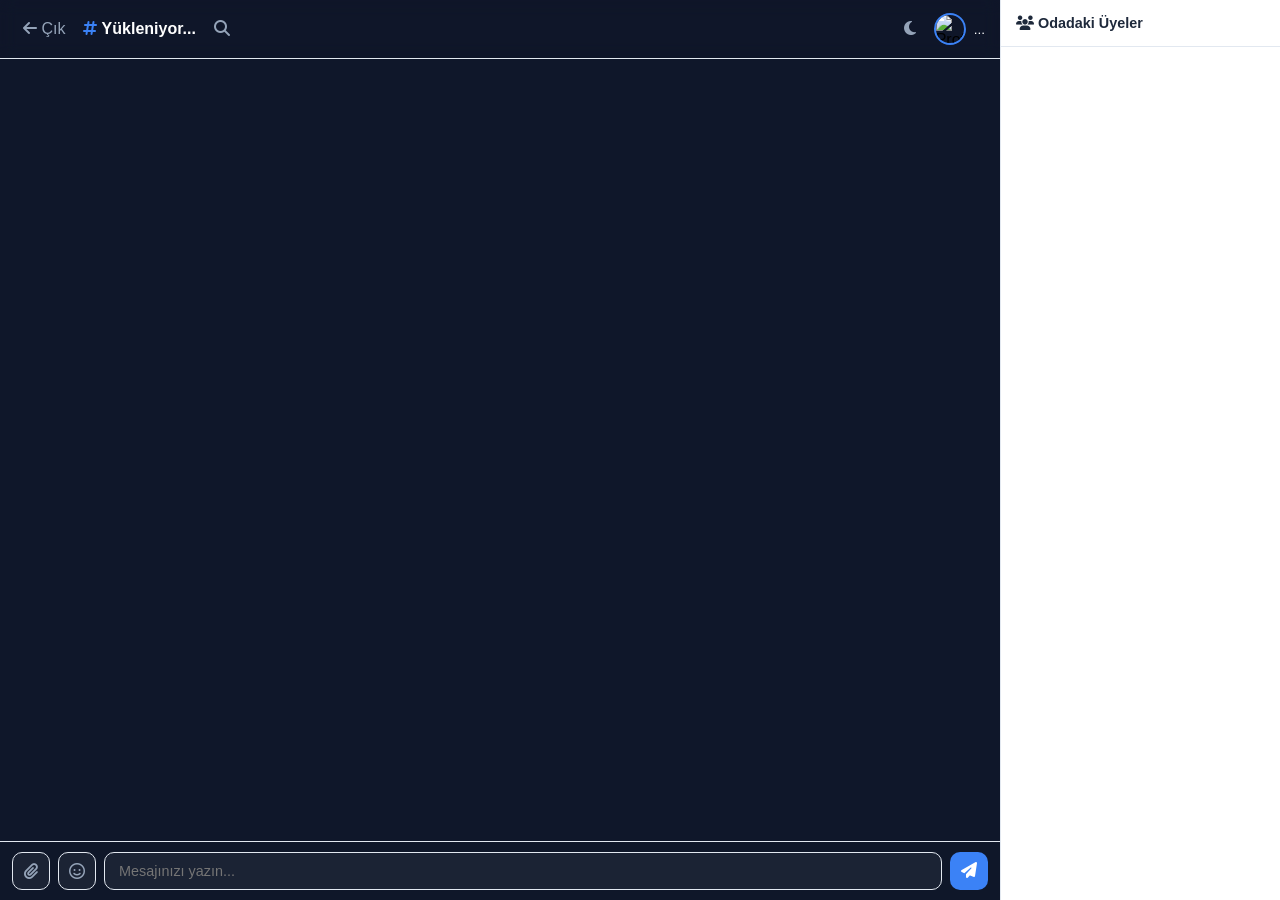
==== chat.html @ d8cadb51 "Add files via upload" ====
<!DOCTYPE html>
<html lang="tr">

<head>
    <meta charset="UTF-8">
    <meta name="viewport" content="width=device-width, initial-scale=1.0, maximum-scale=1.0, user-scalable=no">
    <title>Ultra Chat Platformu v5.5</title>
    <link rel="stylesheet" href="https://cdnjs.cloudflare.com/ajax/libs/font-awesome/6.4.0/css/all.min.css">
    <link rel="stylesheet" href="style.css">
</head>

<body class="light-mode">

    <div id="image-viewer-modal" class="image-viewer-overlay" style="display: none;" onclick="closeImageViewer()">
        <img id="viewer-img" src="" alt="Büyük Görsel">
    </div>

    <div class="main-interface-wrapper">

        <div class="chat-container">
            <div class="chat-header">
                <div class="header-left">
                    <button class="header-action-btn" onclick="leaveRoom()" title="Odadan Çık"><i
                            class="fa-solid fa-arrow-left"></i> Çık</button>
                    <h2 id="current-room-title"><i class="fa-solid fa-hashtag" style="color: #3b82f6;"></i>
                        Yükleniyor...</h2>
                    <div class="search-container">
                        <button class="header-action-btn" onclick="toggleSearchBox()"><i
                                class="fa-solid fa-magnifying-glass"></i></button>
                        <input type="text" id="search-input" placeholder="Mesajlarda ara..." oninput="filterMessages()"
                            style="display: none;">
                    </div>
                </div>

                <div class="header-right-area">
                    <button class="header-action-btn" id="theme-toggle-btn" onclick="toggleTheme()">
                        <i class="fa-solid fa-moon"></i>
                    </button>
                    <div class="header-user">
                        <img id="user-avatar-img" src="https://via.placeholder.com/150?text=👤" alt="Profilim"
                            onclick="viewProfileImage(this.src)">
                        <span id="user-badge" class="user-badge">...</span>
                    </div>
                </div>
            </div>

            <div id="chat-messages" class="chat-messages"></div>

            <div id="typing-indicator-bar" class="typing-indicator-bar" style="display: none;">
                <div class="typing-dots"><span></span><span></span><span></span></div>
                <small id="typing-text">Biri yazıyor...</small>
            </div>

            <div id="reply-preview-bar" class="reply-preview-bar" style="display: none;">
                <div class="reply-info">
                    <small id="reply-target-user">Yanıtlanyor...</small>
                    <p id="reply-target-text">...</p>
                </div>
                <button onclick="cancelReply()"><i class="fa-solid fa-xmark"></i></button>
            </div>

            <div class="chat-input-area">
                <label for="chat-media-input" class="btn-chat-action"><i class="fa-solid fa-paperclip"></i></label>
                <input type="file" id="chat-media-input" accept="image/*" onchange="sendMediaMessage(event)"
                    style="display: none;">

                <div class="emoji-dropdown-container">
                    <button id="btn-emoji" class="btn-chat-action" onclick="toggleEmojiMenu()"><i
                            class="fa-regular fa-face-smile"></i></button>
                    <div id="emoji-menu" class="emoji-menu" style="display: none;">
                        <span onclick="appendEmoji('😊')">😊</span><span onclick="appendEmoji('😂')">😂</span><span
                            onclick="appendEmoji('😍')">😍</span>
                        <span onclick="appendEmoji('👍')">👍</span><span onclick="appendEmoji('🔥')">🔥</span><span
                            onclick="appendEmoji('👏')">👏</span>
                        <span onclick="appendEmoji('🎉')">🎉</span><span onclick="appendEmoji('❤️')">❤️</span><span
                            onclick="appendEmoji('😎')">😎</span>
                    </div>
                </div>

                <input type="text" id="message-input" placeholder="Mesajınızı yazın..." maxlength="250"
                    autocomplete="off" oninput="handleTypingStatus()">
                <button id="btn-send" onclick="sendMessage()"><i class="fa-solid fa-paper-plane"></i></button>
            </div>
        </div>

        <div class="members-sidebar">
            <div class="sidebar-header">
                <h3><i class="fa-solid fa-users"></i> Odadaki Üyeler</h3>
            </div>
            <div id="room-members-list" class="members-list">
            </div>
        </div>

    </div>

    <audio id="notification-sound" src="https://assets.mixkit.co/active_storage/sfx/2357/2357-84.wav"
        preload="auto"></audio>

    <script src="https://www.gstatic.com/firebasejs/10.8.0/firebase-app-compat.js"></script>
    <script src="https://www.gstatic.com/firebasejs/10.8.0/firebase-database-compat.js"></script>
    <script src="script.js"></script>
</body>

</html>
---- style.css ----
:root {
    --primary: #3b82f6;
    --primary-hover: #2563eb;
    --system-msg-bg: rgba(59, 130, 246, 0.1);
    --system-msg-txt: #3b82f6;
}

/* Gece / Gündüz Modu Renk Değişkenleri */
body.light-mode {
    --bg-main: #f1f5f9;
    --bg-chat: #0f172a;
    --bg-sidebar: #ffffff;
    --border-color: #e2e8f0;
    --text-main: #1e293b;
    --text-muted: #64748b;
    --msg-me-bg: #2563eb;
    --msg-me-txt: #ffffff;
    --msg-other-bg: #334155;
    --msg-other-txt: #ffffff;
}

body.dark-mode {
    --bg-main: #0f172a;
    --bg-chat: #090d16;
    --bg-sidebar: #1e293b;
    --border-color: #334155;
    --text-main: #f8fafc;
    --text-muted: #94a3b8;
    --msg-me-bg: #3b82f6;
    --msg-me-txt: #ffffff;
    --msg-other-bg: #1e293b;
    --msg-other-txt: #f8fafc;
}

* {
    margin: 0;
    padding: 0;
    box-sizing: border-box;
    font-family: 'Segoe UI', Tahoma, Geneva, Verdana, sans-serif;
}

body {
    background-color: var(--bg-main);
    height: 100vh;
    width: 100vw;
    overflow: hidden;
    transition: background 0.3s;
}

/* ==========================================
   ANA ESNEK (FLEX) EKRENA YAYILMA DÜZENİ
========================================== */
.main-interface-wrapper {
    display: flex;
    width: 100%;
    height: 100vh;
    overflow: hidden;
}

/* SOHBET KUTUSU: Sağdaki boşluğu emerek tüm ekrana yayılır */
.chat-container {
    flex: 1;
    display: flex;
    flex-direction: column;
    height: 100%;
    min-width: 0;
    /* Mobilde taşmayı önleyen en kritik ayar */
    background: var(--bg-chat);
}

/* SAĞ ÜYE PANELİ: Sabit genişlikte sağ köşeye yapışır */
.members-sidebar {
    width: 280px;
    min-width: 280px;
    background: var(--bg-sidebar);
    border-left: 1px solid var(--border-color);
    display: flex;
    flex-direction: column;
    height: 100%;
    transition: background 0.3s, border 0.3s;
}

/* ==========================================
   ÜST BAŞLIK ALANI (HEADER)
========================================== */
.chat-header {
    padding: 12px 15px;
    background: rgba(15, 23, 42, 0.2);
    border-bottom: 1px solid var(--border-color);
    display: flex;
    align-items: center;
    justify-content: space-between;
    backdrop-filter: blur(8px);
}

.header-left,
.header-right-area {
    display: flex;
    align-items: center;
    gap: 10px;
}

.header-left h2 {
    color: #ffffff;
    font-size: 1rem;
    font-weight: 600;
    white-space: nowrap;
    overflow: hidden;
    text-overflow: ellipsis;
    max-width: 140px;
    /* Mobilde oda adının taşmasını önler */
}

.header-action-btn {
    background: none;
    border: none;
    color: #94a3b8;
    font-size: 1rem;
    cursor: pointer;
    padding: 8px;
    border-radius: 8px;
    transition: all 0.2s;
}

.header-action-btn:hover {
    color: #ffffff;
    background: rgba(255, 255, 255, 0.1);
}

.header-user {
    display: flex;
    align-items: center;
    gap: 8px;
}

.header-user img {
    width: 32px;
    height: 32px;
    border-radius: 50%;
    object-fit: cover;
    border: 2px solid var(--primary);
    cursor: pointer;
}

.user-badge {
    color: #ffffff;
    font-size: 0.85rem;
    font-weight: 500;
    max-width: 80px;
    white-space: nowrap;
    overflow: hidden;
    text-overflow: ellipsis;
}

#search-input {
    background: rgba(255, 255, 255, 0.1);
    border: 1px solid var(--border-color);
    padding: 6px 10px;
    border-radius: 8px;
    color: white;
    outline: none;
    font-size: 0.8rem;
    max-width: 100px;
}

/* ==========================================
   MESAJLAR ALANI
========================================== */
.chat-messages {
    flex: 1;
    overflow-y: auto;
    padding: 15px;
    display: flex;
    flex-direction: column;
    gap: 12px;
}

/* Sistem Mesajları */
.system-msg-wrapper {
    align-self: center;
    background: var(--system-msg-bg);
    color: var(--system-msg-txt);
    padding: 5px 14px;
    border-radius: 20px;
    font-size: 0.75rem;
    font-weight: 600;
    text-align: center;
}

/* Mesaj Balonları Yapısı */
.msg-wrapper {
    display: flex;
    align-items: flex-end;
    gap: 8px;
    max-width: 85%;
    /* Ekran genişliğine göre esnek limit */
    position: relative;
}

.msg-wrapper.me {
    align-self: flex-end;
    flex-direction: row-reverse;
}

.msg-wrapper.other {
    align-self: flex-start;
}

.msg-avatar-img {
    width: 32px;
    height: 32px;
    border-radius: 50%;
    object-fit: cover;
}

.msg-main-box {
    display: flex;
    flex-direction: column;
    max-width: 100%;
}

.msg-bubble {
    padding: 10px 14px;
    border-radius: 16px;
    font-size: 0.9rem;
    line-height: 1.4;
    word-break: break-word;
    box-shadow: 0 1px 3px rgba(0, 0, 0, 0.1);
}

.me .msg-bubble {
    background: var(--msg-me-bg);
    color: var(--msg-me-txt);
    border-bottom-right-radius: 4px;
}

.other .msg-bubble {
    background: var(--msg-other-bg);
    color: var(--msg-other-txt);
    border-bottom-left-radius: 4px;
}

.msg-meta-row {
    display: flex;
    align-items: center;
    justify-content: flex-end;
    margin-top: 2px;
    padding: 0 4px;
}

.msg-meta {
    font-size: 0.65rem;
    color: #94a3b8;
}

.shared-chat-img {
    max-width: 100%;
    /* Mobilde taşmaması için %100 yapıldı */
    max-height: 180px;
    border-radius: 10px;
    margin-top: 6px;
    cursor: pointer;
    display: block;
}

/* ==========================================
   YANITLAMA ÖNİZLEME BARI
========================================== */
.reply-preview-bar {
    background: rgba(15, 23, 42, 0.8);
    border-top: 1px solid var(--border-color);
    padding: 8px 15px;
    display: flex;
    align-items: center;
    justify-content: space-between;
}

.reply-info small {
    color: var(--primary);
    font-weight: 600;
    font-size: 0.75rem;
}

.reply-info p {
    color: #cbd5e1;
    font-size: 0.8rem;
    white-space: nowrap;
    overflow: hidden;
    text-overflow: ellipsis;
    max-width: 200px;
}

.msg-replied-inside {
    background: rgba(0, 0, 0, 0.15);
    border-left: 3px solid var(--primary);
    padding: 4px 8px;
    border-radius: 4px;
    margin-bottom: 4px;
    font-size: 0.75rem;
}

/* ==========================================
   MESAJ AYAR SEÇENEKLERİ (ÜÇ NOKTA)
========================================== */
.msg-options-container {
    position: relative;
    align-self: center;
}

.msg-options-trigger {
    background: none;
    border: none;
    color: #64748b;
    cursor: pointer;
    padding: 6px;
    font-size: 0.9rem;
}

/* Açılır Menü Pencereleri */
.action-menu {
    position: absolute;
    bottom: 25px;
    right: 0;
    background: #ffffff;
    border: 1px solid #e2e8f0;
    border-radius: 12px;
    box-shadow: 0 5px 15px rgba(0, 0, 0, 0.15);
    z-index: 100;
    min-width: 130px;
    display: flex;
    flex-direction: column;
}

body.dark-mode .action-menu {
    background: #1e293b;
    border-color: #334155;
}

.action-menu button {
    background: none;
    border: none;
    padding: 10px 12px;
    text-align: left;
    font-size: 0.8rem;
    font-weight: 500;
    cursor: pointer;
    color: #334155;
    display: flex;
    align-items: center;
    gap: 8px;
}

body.dark-mode .action-menu button {
    color: #f8fafc;
}

.action-menu button:hover {
    background: #f1f5f9;
}

body.dark-mode .action-menu button:hover {
    background: #334155;
}

.action-menu button.delete-btn {
    color: #ef4444;
}

.action-menu button.ban-btn {
    color: #f97316;
}

/* ==========================================
   SOHBET GİRİŞ ALANI (INPUT AREA)
========================================== */
.chat-input-area {
    padding: 10px 12px;
    background: rgba(15, 23, 42, 0.4);
    border-top: 1px solid var(--border-color);
    display: flex;
    align-items: center;
    gap: 8px;
}

.btn-chat-action {
    background: rgba(255, 255, 255, 0.05);
    border: 1px solid var(--border-color);
    color: #94a3b8;
    width: 38px;
    height: 38px;
    border-radius: 10px;
    display: flex;
    align-items: center;
    justify-content: center;
    cursor: pointer;
    font-size: 1rem;
}

#message-input {
    flex: 1;
    background: rgba(255, 255, 255, 0.05);
    border: 1px solid var(--border-color);
    padding: 10px 14px;
    border-radius: 10px;
    color: #ffffff;
    outline: none;
    font-size: 0.9rem;
    min-width: 0;
    /* Inputun mobilde dışarı taşmasını engeller */
}

#btn-send {
    background: var(--primary);
    color: white;
    border: none;
    width: 38px;
    height: 38px;
    border-radius: 10px;
    cursor: pointer;
    font-size: 1rem;
}

/* ==========================================
   SAĞ PANEL: ÜYE LİSTESİ İÇERİK AYARLARI
========================================== */
.sidebar-header {
    padding: 15px;
    border-bottom: 1px solid var(--border-color);
}

.sidebar-header h3 {
    font-size: 0.9rem;
    color: var(--text-main);
    font-weight: 600;
}

.members-list {
    flex: 1;
    overflow-y: auto;
    padding: 10px;
    display: flex;
    flex-direction: column;
    gap: 8px;
}

.member-card {
    display: flex;
    align-items: center;
    gap: 10px;
    padding: 6px 8px;
    border-radius: 8px;
}

.member-avatar-wrapper {
    position: relative;
    width: 34px;
    height: 34px;
}

.member-avatar-wrapper img {
    width: 100%;
    height: 100%;
    border-radius: 50%;
    object-fit: cover;
}

.member-avatar-wrapper.online img {
    border: 2px solid #10b981;
    padding: 1px;
}

.member-name-info {
    display: flex;
    align-items: center;
    gap: 5px;
    font-size: 0.85rem;
    color: var(--text-main);
    font-weight: 500;
}

.crown-icon {
    color: #f59e0b;
    font-size: 0.8rem;
}

/* ==========================================
   DİĞER MODÜLLER (EMOJI, TYPING, LIGHTBOX)
========================================== */
.emoji-dropdown-container {
    position: relative;
}

.emoji-menu {
    position: absolute;
    bottom: 50px;
    left: 0;
    background: #ffffff;
    border: 1px solid #e2e8f0;
    padding: 8px;
    border-radius: 10px;
    display: grid;
    grid-template-columns: repeat(3, 1fr);
    gap: 6px;
    z-index: 100;
}

body.dark-mode .emoji-menu {
    background: #1e293b;
    border-color: #334155;
}

.emoji-menu span {
    font-size: 1.1rem;
    cursor: pointer;
    padding: 4px;
    text-align: center;
}

.typing-indicator-bar {
    padding: 6px 15px;
    display: flex;
    align-items: center;
    gap: 6px;
    background: rgba(0, 0, 0, 0.1);
}

.typing-dots span {
    width: 5px;
    height: 5px;
    background: #94a3b8;
    border-radius: 50%;
    display: inline-block;
    animation: bounce 1.3s infinite ease-in-out both;
}

.typing-dots span:nth-child(2) {
    animation-delay: 0.15s;
}

.typing-dots span:nth-child(3) {
    animation-delay: 0.3s;
}

@keyframes bounce {

    0%,
    80%,
    100% {
        transform: scale(0);
    }

    40% {
        transform: scale(1);
    }
}

#typing-text {
    color: #94a3b8;
    font-size: 0.75rem;
}

.image-viewer-overlay {
    position: fixed;
    top: 0;
    left: 0;
    width: 100vw;
    height: 100vh;
    background: rgba(0, 0, 0, 0.9);
    z-index: 9999;
    display: flex;
    align-items: center;
    justify-content: center;
}

.image-viewer-overlay img {
    max-width: 95%;
    max-height: 85%;
    border-radius: 6px;
}

/* ==========================================
   RESPONSIVE (MOBİL VE TABLET MEDİA SORGULARI)
========================================== */
@media (max-width: 768px) {

    /* Mobilde sağ taraftaki üye listesini gizleyerek tam ekran sohbet alanı sağlıyoruz */
    .members-sidebar {
        display: none;
    }

    /* Mesaj kutusunun genişliğini mobilde biraz daha arttırıyoruz (ekranı efektif kullanmak için) */
    .msg-wrapper {
        max-width: 90%;
    }

    /* Mobilde butonlar arasındaki dokunma alanlarını optimize ediyoruz */
    .chat-input-area {
        padding: 8px 10px;
    }

    /* Mesaj balonları fontunu mobilde hafif küçülterek daha okunaklı yapıyoruz */
    .msg-bubble {
        font-size: 0.88rem;
        padding: 8px 12px;
    }
}
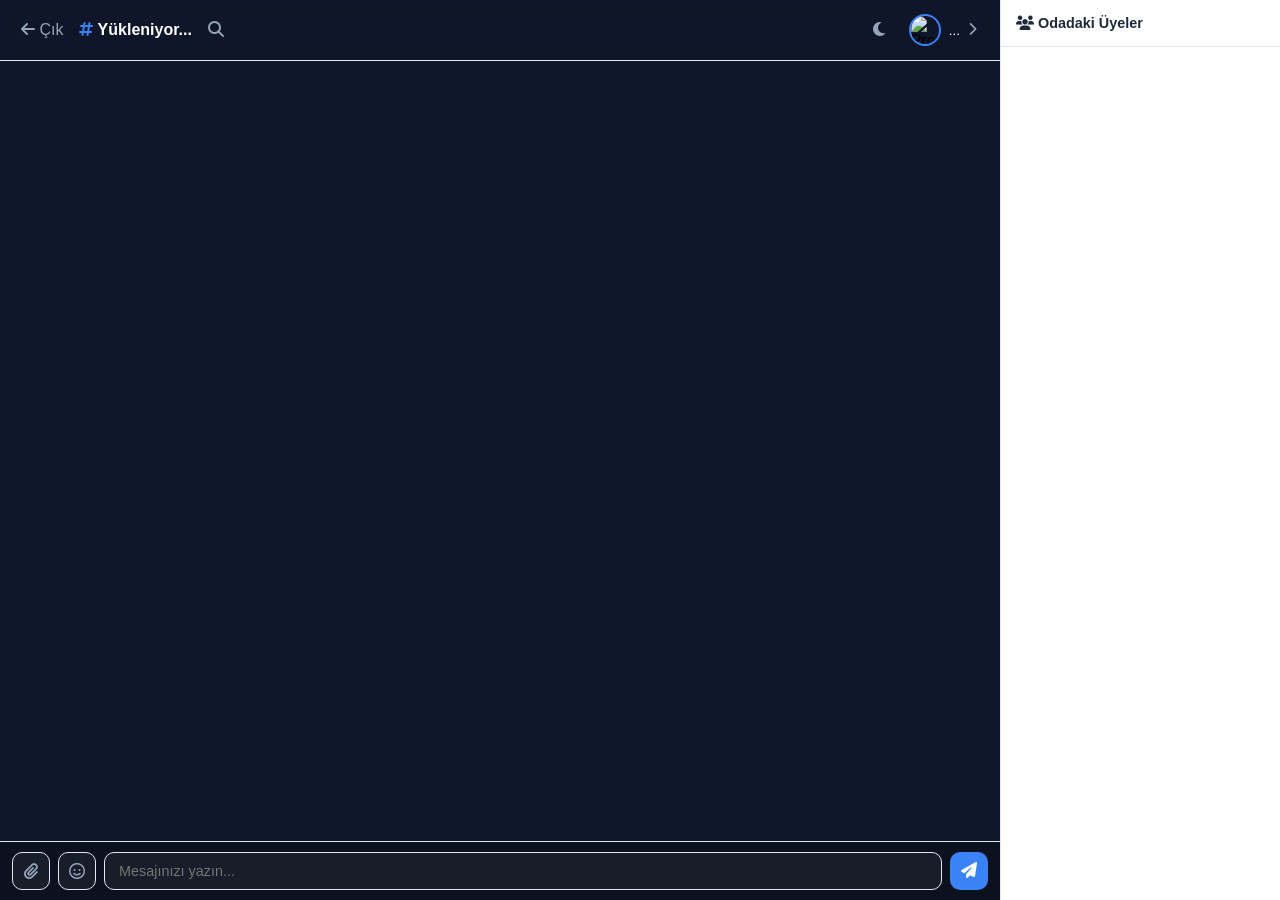
==== commit 22c3b941: "Add files via upload" ====
--- a/chat.html
+++ b/chat.html
@@ -3,8 +3,9 @@
 
 <head>
     <meta charset="UTF-8">
-    <meta name="viewport" content="width=device-width, initial-scale=1.0, maximum-scale=1.0, user-scalable=no">
-    <title>Ultra Chat Platformu v5.5</title>
+    <meta name="viewport"
+        content="width=device-width, initial-scale=1.0, maximum-scale=1.0, user-scalable=no, viewport-fit=cover">
+    <title>Ultra Chat Platformu v5.7</title>
     <link rel="stylesheet" href="https://cdnjs.cloudflare.com/ajax/libs/font-awesome/6.4.0/css/all.min.css">
     <link rel="stylesheet" href="style.css">
 </head>
@@ -15,8 +16,10 @@
         <img id="viewer-img" src="" alt="Büyük Görsel">
     </div>
 
+    <!-- ANA ARAYÜZ (ESNEK BÖLÜNMÜŞ DÜZEN) -->
     <div class="main-interface-wrapper">
 
+        <!-- SOL/ORTA ALAN: SOHBET KUTUSU -->
         <div class="chat-container">
             <div class="chat-header">
                 <div class="header-left">
@@ -36,10 +39,11 @@
                     <button class="header-action-btn" id="theme-toggle-btn" onclick="toggleTheme()">
                         <i class="fa-solid fa-moon"></i>
                     </button>
-                    <div class="header-user">
-                        <img id="user-avatar-img" src="https://via.placeholder.com/150?text=👤" alt="Profilim"
-                            onclick="viewProfileImage(this.src)">
+                    <div class="header-user" onclick="toggleMobileSidebar(event)">
+                        <img id="user-avatar-img" src="https://via.placeholder.com/150?text=👤" alt="Profilim">
                         <span id="user-badge" class="user-badge">...</span>
+                        <!-- İSTEDİĞİN YAN PANELİ AÇAN OK İKONU -->
+                        <i class="fa-solid fa-chevron-right toggle-sidebar-icon" id="sidebar-chevron"></i>
                     </div>
                 </div>
             </div>
@@ -83,12 +87,15 @@
             </div>
         </div>
 
-        <div class="members-sidebar">
+        <!-- SAĞ ALAN: ODADAKİ ÜYELER PANELİ (MOBİL UYUMLU KAYAR YAPI) -->
+        <div class="members-sidebar" id="members-sidebar">
             <div class="sidebar-header">
                 <h3><i class="fa-solid fa-users"></i> Odadaki Üyeler</h3>
+                <!-- Mobilde kapatmak için çarpı butonu -->
+                <button class="close-sidebar-mobile-btn" onclick="toggleMobileSidebar(event)"><i
+                        class="fa-solid fa-xmark"></i></button>
             </div>
-            <div id="room-members-list" class="members-list">
-            </div>
+            <div id="room-members-list" class="members-list"></div>
         </div>
 
     </div>
--- a/style.css
+++ b/style.css
@@ -1,3 +1,7 @@
+/* ==========================================
+   ULTRA CHAT GENEL STİL DOSYASI (v5.8 - Tam Mobil Tam Ekran)
+========================================== */
+
 :root {
     --primary: #3b82f6;
     --primary-hover: #2563eb;
@@ -5,7 +9,6 @@
     --system-msg-txt: #3b82f6;
 }
 
-/* Gece / Gündüz Modu Renk Değişkenleri */
 body.light-mode {
     --bg-main: #f1f5f9;
     --bg-chat: #0f172a;
@@ -37,38 +40,36 @@
     padding: 0;
     box-sizing: border-box;
     font-family: 'Segoe UI', Tahoma, Geneva, Verdana, sans-serif;
+    -webkit-tap-highlight-color: transparent;
+    /* Mobil tıklama gölgesini kaldırır */
 }
 
 body {
     background-color: var(--bg-main);
     height: 100vh;
+    height: 100dvh;
+    /* MOBİL TARAYICI ALT BAR DÜZELTMESİ (Kritik!) */
     width: 100vw;
     overflow: hidden;
-    transition: background 0.3s;
-}
-
-/* ==========================================
-   ANA ESNEK (FLEX) EKRENA YAYILMA DÜZENİ
-========================================== */
+}
+
 .main-interface-wrapper {
     display: flex;
     width: 100%;
-    height: 100vh;
+    height: 100%;
     overflow: hidden;
 }
 
-/* SOHBET KUTUSU: Sağdaki boşluğu emerek tüm ekrana yayılır */
 .chat-container {
     flex: 1;
     display: flex;
     flex-direction: column;
     height: 100%;
     min-width: 0;
-    /* Mobilde taşmayı önleyen en kritik ayar */
     background: var(--bg-chat);
 }
 
-/* SAĞ ÜYE PANELİ: Sabit genişlikte sağ köşeye yapışır */
+/* SAĞ ÜYE PANELİ - MASAÜSTÜ VARSAYILAN */
 .members-sidebar {
     width: 280px;
     min-width: 280px;
@@ -77,14 +78,43 @@
     display: flex;
     flex-direction: column;
     height: 100%;
-    transition: background 0.3s, border 0.3s;
-}
-
-/* ==========================================
-   ÜST BAŞLIK ALANI (HEADER)
-========================================== */
+    transition: transform 0.3s ease, background 0.3s;
+    z-index: 999;
+}
+
+.close-sidebar-mobile-btn {
+    display: none;
+}
+
+/* Masaüstünde çarpı gizli */
+
+/* SAĞ ÜSTTEKİ OK İKONU STİLİ */
+.header-user {
+    display: flex;
+    align-items: center;
+    gap: 8px;
+    cursor: pointer;
+    padding: 4px 8px;
+    border-radius: 20px;
+    transition: background 0.2s;
+}
+
+.header-user:hover {
+    background: rgba(255, 255, 255, 0.08);
+}
+
+.toggle-sidebar-icon {
+    color: #94a3b8;
+    font-size: 0.85rem;
+    transition: transform 0.3s;
+}
+
+.toggle-sidebar-icon.rotated {
+    transform: rotate(180deg);
+}
+
 .chat-header {
-    padding: 12px 15px;
+    padding: 10px 15px;
     background: rgba(15, 23, 42, 0.2);
     border-bottom: 1px solid var(--border-color);
     display: flex;
@@ -107,8 +137,7 @@
     white-space: nowrap;
     overflow: hidden;
     text-overflow: ellipsis;
-    max-width: 140px;
-    /* Mobilde oda adının taşmasını önler */
+    max-width: 120px;
 }
 
 .header-action-btn {
@@ -117,20 +146,8 @@
     color: #94a3b8;
     font-size: 1rem;
     cursor: pointer;
-    padding: 8px;
+    padding: 6px;
     border-radius: 8px;
-    transition: all 0.2s;
-}
-
-.header-action-btn:hover {
-    color: #ffffff;
-    background: rgba(255, 255, 255, 0.1);
-}
-
-.header-user {
-    display: flex;
-    align-items: center;
-    gap: 8px;
 }
 
 .header-user img {
@@ -139,7 +156,6 @@
     border-radius: 50%;
     object-fit: cover;
     border: 2px solid var(--primary);
-    cursor: pointer;
 }
 
 .user-badge {
@@ -155,17 +171,15 @@
 #search-input {
     background: rgba(255, 255, 255, 0.1);
     border: 1px solid var(--border-color);
-    padding: 6px 10px;
+    padding: 5px 10px;
     border-radius: 8px;
     color: white;
     outline: none;
     font-size: 0.8rem;
-    max-width: 100px;
-}
-
-/* ==========================================
-   MESAJLAR ALANI
-========================================== */
+    max-width: 90px;
+}
+
+/* MESAJLAR ALANI */
 .chat-messages {
     flex: 1;
     overflow-y: auto;
@@ -175,7 +189,6 @@
     gap: 12px;
 }
 
-/* Sistem Mesajları */
 .system-msg-wrapper {
     align-self: center;
     background: var(--system-msg-bg);
@@ -184,16 +197,13 @@
     border-radius: 20px;
     font-size: 0.75rem;
     font-weight: 600;
-    text-align: center;
-}
-
-/* Mesaj Balonları Yapısı */
+}
+
 .msg-wrapper {
     display: flex;
     align-items: flex-end;
     gap: 8px;
-    max-width: 85%;
-    /* Ekran genişliğine göre esnek limit */
+    max-width: 80%;
     position: relative;
 }
 
@@ -255,17 +265,14 @@
 
 .shared-chat-img {
     max-width: 100%;
-    /* Mobilde taşmaması için %100 yapıldı */
-    max-height: 180px;
+    max-height: 160px;
     border-radius: 10px;
     margin-top: 6px;
     cursor: pointer;
     display: block;
 }
 
-/* ==========================================
-   YANITLAMA ÖNİZLEME BARI
-========================================== */
+/* YANITLAMA VE SEÇENEKLER */
 .reply-preview-bar {
     background: rgba(15, 23, 42, 0.8);
     border-top: 1px solid var(--border-color);
@@ -287,7 +294,7 @@
     white-space: nowrap;
     overflow: hidden;
     text-overflow: ellipsis;
-    max-width: 200px;
+    max-width: 180px;
 }
 
 .msg-replied-inside {
@@ -299,9 +306,6 @@
     font-size: 0.75rem;
 }
 
-/* ==========================================
-   MESAJ AYAR SEÇENEKLERİ (ÜÇ NOKTA)
-========================================== */
 .msg-options-container {
     position: relative;
     align-self: center;
@@ -316,7 +320,6 @@
     font-size: 0.9rem;
 }
 
-/* Açılır Menü Pencereleri */
 .action-menu {
     position: absolute;
     bottom: 25px;
@@ -370,16 +373,17 @@
     color: #f97316;
 }
 
-/* ==========================================
-   SOHBET GİRİŞ ALANI (INPUT AREA)
-========================================== */
+/* SOHBET GİRİŞ ALANI (MOBİLDE SIKINTISIZ SABİT ALAN) */
 .chat-input-area {
     padding: 10px 12px;
-    background: rgba(15, 23, 42, 0.4);
+    background: #0b111e;
+    /* Mobilde klavye üstünde net durması için mat koyu arka plan */
     border-top: 1px solid var(--border-color);
     display: flex;
     align-items: center;
     gap: 8px;
+    padding-bottom: calc(10px + env(safe-area-inset-bottom));
+    /* iPhone alt çentik koruması */
 }
 
 .btn-chat-action {
@@ -406,7 +410,6 @@
     outline: none;
     font-size: 0.9rem;
     min-width: 0;
-    /* Inputun mobilde dışarı taşmasını engeller */
 }
 
 #btn-send {
@@ -420,12 +423,13 @@
     font-size: 1rem;
 }
 
-/* ==========================================
-   SAĞ PANEL: ÜYE LİSTESİ İÇERİK AYARLARI
-========================================== */
+/* ÜYE LİSTESİ PANEL DETAYLARI */
 .sidebar-header {
     padding: 15px;
     border-bottom: 1px solid var(--border-color);
+    display: flex;
+    align-items: center;
+    justify-content: space-between;
 }
 
 .sidebar-header h3 {
@@ -483,9 +487,7 @@
     font-size: 0.8rem;
 }
 
-/* ==========================================
-   DİĞER MODÜLLER (EMOJI, TYPING, LIGHTBOX)
-========================================== */
+/* EMOJI, TYPING, LIGHTBOX */
 .emoji-dropdown-container {
     position: relative;
 }
@@ -579,28 +581,37 @@
 }
 
 /* ==========================================
-   RESPONSIVE (MOBİL VE TABLET MEDİA SORGULARI)
+   %100 MOBİL ÇEKMECELİ (DRAWER) SİSTEMİ
 ========================================== */
 @media (max-width: 768px) {
 
-    /* Mobilde sağ taraftaki üye listesini gizleyerek tam ekran sohbet alanı sağlıyoruz */
+    /* Sağ panel mobilde ekranın dışına (sağa) gizlenir */
     .members-sidebar {
-        display: none;
+        position: fixed;
+        top: 0;
+        right: 0;
+        transform: translateX(100%);
+        /* Tamamen sağa sakla */
+        box-shadow: -5px 0 25px rgba(0, 0, 0, 0.3);
+        width: 260px;
+        min-width: 260px;
     }
 
-    /* Mesaj kutusunun genişliğini mobilde biraz daha arttırıyoruz (ekranı efektif kullanmak için) */
+    /* JavaScript aktif ettiğinde panel ekrana kayarak girer */
+    .members-sidebar.active {
+        transform: translateX(0);
+    }
+
+    .close-sidebar-mobile-btn {
+        display: block;
+        background: none;
+        border: none;
+        color: #94a3b8;
+        font-size: 1.1rem;
+        cursor: pointer;
+    }
+
     .msg-wrapper {
         max-width: 90%;
     }
-
-    /* Mobilde butonlar arasındaki dokunma alanlarını optimize ediyoruz */
-    .chat-input-area {
-        padding: 8px 10px;
-    }
-
-    /* Mesaj balonları fontunu mobilde hafif küçülterek daha okunaklı yapıyoruz */
-    .msg-bubble {
-        font-size: 0.88rem;
-        padding: 8px 12px;
-    }
 }
